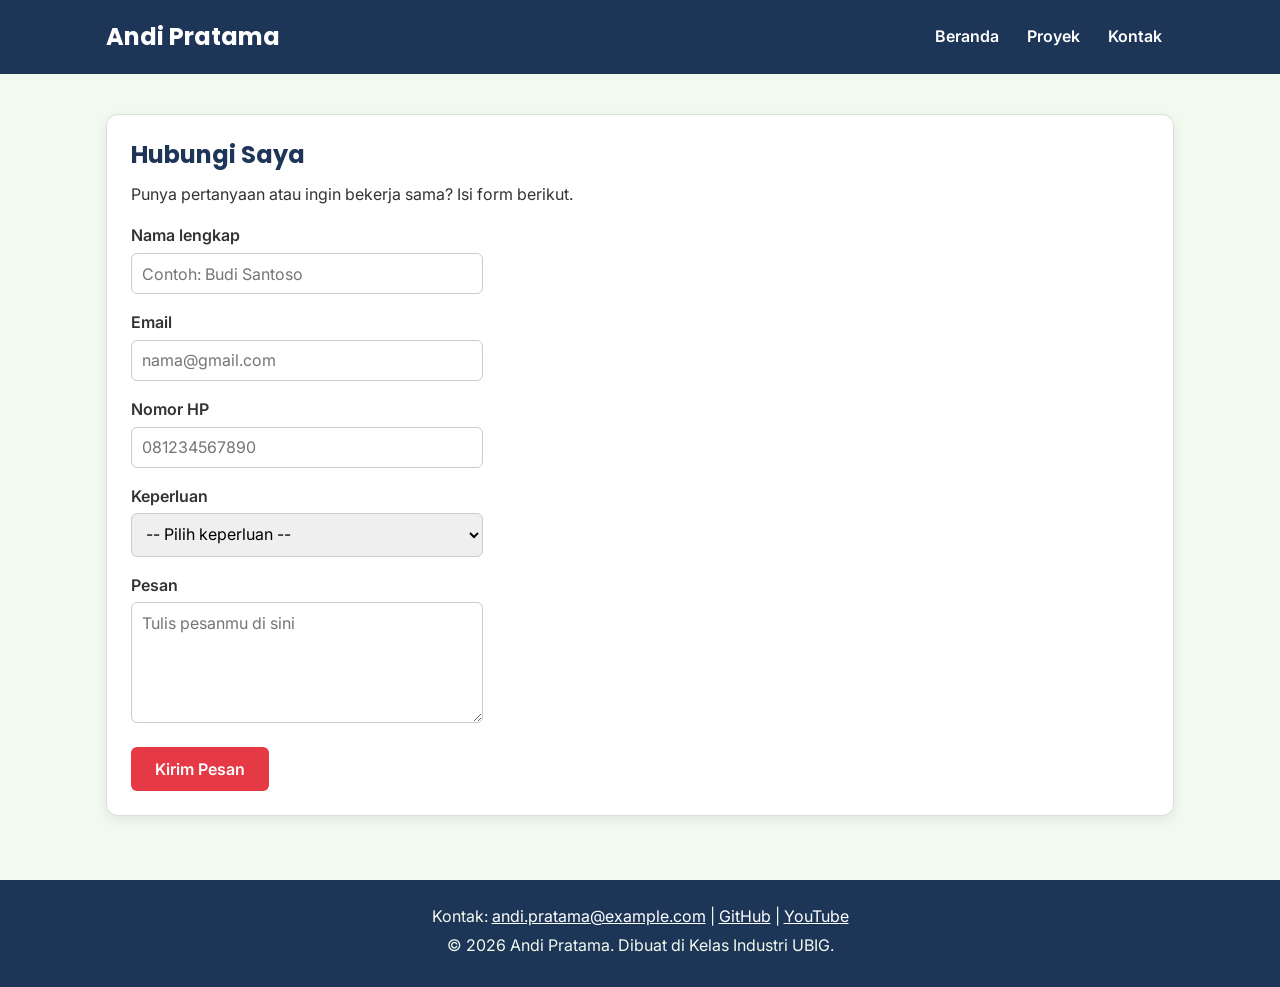
==== kontak.html @ 96350354 "feat: Portofolio v1" ====
<!DOCTYPE html>
<html lang="id">
<head>
  <meta charset="UTF-8">
  <meta name="viewport" content="width=device-width, initial-scale=1.0">
  <title>Andi Pratama | Kontak</title>
  <link rel="preconnect" href="https://fonts.googleapis.com">
  <link rel="preconnect" href="https://fonts.gstatic.com" crossorigin>
  <link href="https://fonts.googleapis.com/css2?family=Inter:wght@400;600&family=Poppins:wght@600;700&display=swap" rel="stylesheet">
  <link rel="stylesheet" href="css/style.css">
</head>
<body>
  <header>
    <div class="container navbar">
      <h1>Andi Pratama</h1>
      <nav class="menu-laptop">
        <ul>
          <li><a href="index.html">Beranda</a></li>
          <li><a href="proyek.html">Proyek</a></li>
          <li><a href="kontak.html">Kontak</a></li>
        </ul>
      </nav>
      <!-- Tantangan: menu ponsel yang bisa dibuka-tutup -->
      <details class="menu-ponsel">
        <summary>Menu</summary>
        <nav>
          <ul>
            <li><a href="index.html">Beranda</a></li>
            <li><a href="proyek.html">Proyek</a></li>
            <li><a href="kontak.html">Kontak</a></li>
          </ul>
        </nav>
      </details>
    </div>
  </header>

  <main>
    <div class="container">
      <section class="kartu">
        <h2>Hubungi Saya</h2>
        <p>Punya pertanyaan atau ingin bekerja sama? Isi form berikut.</p>

        <form>
          <p>
            <label for="nama">Nama lengkap</label><br>
            <input type="text" id="nama" name="nama" placeholder="Contoh: Budi Santoso" required>
          </p>
          <p>
            <label for="email">Email</label><br>
            <input type="email" id="email" name="email" placeholder="nama@gmail.com" required>
          </p>
          <p>
            <label for="hp">Nomor HP</label><br>
            <input type="tel" id="hp" name="hp" placeholder="081234567890" required>
          </p>
          <p>
            <label for="keperluan">Keperluan</label><br>
            <select id="keperluan" name="keperluan" required>
              <option value="">-- Pilih keperluan --</option>
              <option value="bertanya">Bertanya</option>
              <option value="kerja-sama">Kerja sama proyek</option>
              <option value="lainnya">Lainnya</option>
            </select>
          </p>
          <p>
            <label for="pesan">Pesan</label><br>
            <textarea id="pesan" name="pesan" rows="5" cols="40" placeholder="Tulis pesanmu di sini" required></textarea>
          </p>
          <button type="submit">Kirim Pesan</button>
        </form>
      </section>
    </div>
  </main>

  <footer>
    <p>Kontak: <a href="mailto:andi.pratama@example.com">andi.pratama@example.com</a> |
      <a href="https://github.com/" target="_blank">GitHub</a> |
      <a href="https://www.youtube.com/" target="_blank">YouTube</a></p>
    <p>&copy; 2026 Andi Pratama. Dibuat di Kelas Industri UBIG.</p>
  </footer>
</body>
</html>
---- css/style.css ----
/* Gaya portofolio Andi Pratama
   Palet: #1D3557 (utama), #E63946 (aksen), #F1FAEE (latar)
   Huruf: Poppins (judul), Inter (isi)
   Tata letak: mobile first, titik ubah 768px (tablet) dan 1024px (laptop) */

/* 1. Reset */
* {
  box-sizing: border-box;
  margin: 0;
}

img {
  max-width: 100%;
  height: auto;
}

/* 2. Dasar halaman: warna dan huruf */
body {
  font-family: "Inter", Arial, sans-serif;
  font-size: 1rem;
  line-height: 1.6;
  color: #333333;
  background-color: #F1FAEE;
}

h1, h2, h3 {
  font-family: "Poppins", Arial, sans-serif;
  color: #1D3557;
  line-height: 1.3;
}

h2 {
  margin-bottom: 0.75rem;
}

p, ul, ol {
  margin-bottom: 1rem;
}

a {
  color: #E63946;
}

/* 3. Wadah, header, dan menu */
.container {
  max-width: 1100px;
  margin: 0 auto;
  padding: 0 1rem;
}

header {
  background-color: #1D3557;
  color: #FFFFFF;
  padding: 1rem 0;
}

header h1 {
  color: #FFFFFF;
  font-size: 1.5rem;
}

.navbar {
  display: flex;
  flex-wrap: wrap;
  justify-content: space-between;
  align-items: center;
  gap: 0.5rem;
}

nav ul {
  display: flex;
  gap: 0.25rem;
  padding: 0;
  margin: 0;
  list-style: none;
}

nav a {
  display: inline-block;
  padding: 0.5rem 0.75rem;
  border-radius: 6px;
  color: #FFFFFF;
  font-weight: 600;
  text-decoration: none;
}

/* Tantangan: menu ponsel buka-tutup dengan details */
.menu-laptop {
  display: none;
}

.menu-ponsel summary {
  padding: 0.5rem 0.75rem;
  border: 1px solid #FFFFFF;
  border-radius: 6px;
  font-weight: 600;
  cursor: pointer;
}

.menu-ponsel ul {
  flex-direction: column;
  margin-top: 0.5rem;
}

/* 4. Isi utama, hero, dan kartu */
main {
  padding: 1.5rem 0;
}

.hero {
  display: flex;
  flex-direction: column;
  align-items: center;
  gap: 1.5rem;
  padding: 1rem 0 2rem;
  text-align: center;
}

.hero img {
  border: 4px solid #E63946;
  border-radius: 50%;
}

.hero h2 {
  font-size: 2rem;
}

.tombol {
  display: inline-block;
  padding: 0.75rem 1.5rem;
  border-radius: 6px;
  background-color: #E63946;
  color: #FFFFFF;
  font-weight: 600;
  text-decoration: none;
}

.kartu {
  background-color: #FFFFFF;
  padding: 1rem;
  margin-bottom: 1.5rem;
  border: 1px solid #DDDDDD;
  border-radius: 12px;
  box-shadow: 0 4px 12px rgba(0, 0, 0, 0.08);
}

.daftar-kartu {
  display: flex;
  flex-wrap: wrap;
  gap: 1.5rem;
  margin-bottom: 1.5rem;
}

.daftar-kartu .kartu {
  flex: 1 1 280px;
  margin-bottom: 0;
}

article img {
  border-radius: 8px;
  border: 1px solid #DDDDDD;
}

/* 5. Tabel */
table {
  border-collapse: collapse;
}

caption {
  font-weight: 600;
  text-align: left;
  margin-bottom: 0.5rem;
}

th, td {
  border: 1px solid #CCCCCC;
  padding: 0.5rem 0.75rem;
  text-align: left;
}

th {
  background-color: #1D3557;
  color: #FFFFFF;
}

/* 6. Form */
label {
  font-weight: 600;
}

input, select, textarea {
  width: 100%;
  max-width: 22rem;
  padding: 0.6rem;
  margin-top: 0.25rem;
  border: 1px solid #CCCCCC;
  border-radius: 6px;
  font-family: inherit;
  font-size: 1rem;
}

button {
  padding: 0.75rem 1.5rem;
  border: none;
  border-radius: 6px;
  background-color: #E63946;
  color: #FFFFFF;
  font-family: inherit;
  font-size: 1rem;
  font-weight: 600;
  cursor: pointer;
}

/* 7. Footer */
footer {
  background-color: #1D3557;
  color: #F1FAEE;
  text-align: center;
  padding: 1.5rem;
}

footer p {
  margin-bottom: 0.25rem;
}

footer a {
  color: #FFFFFF;
}

/* 8. Tablet: lebar layar 768px ke atas */
@media (min-width: 768px) {
  .menu-laptop {
    display: block;
  }

  .menu-ponsel {
    display: none;
  }

  .hero {
    flex-direction: row;
    padding: 2rem 0 3rem;
    text-align: left;
  }

  .kartu {
    padding: 1.5rem;
  }
}

/* 9. Laptop: lebar layar 1024px ke atas */
@media (min-width: 1024px) {
  main {
    padding: 2.5rem 0;
  }

  .hero {
    gap: 3rem;
  }

  .hero h2 {
    font-size: 2.75rem;
  }
}
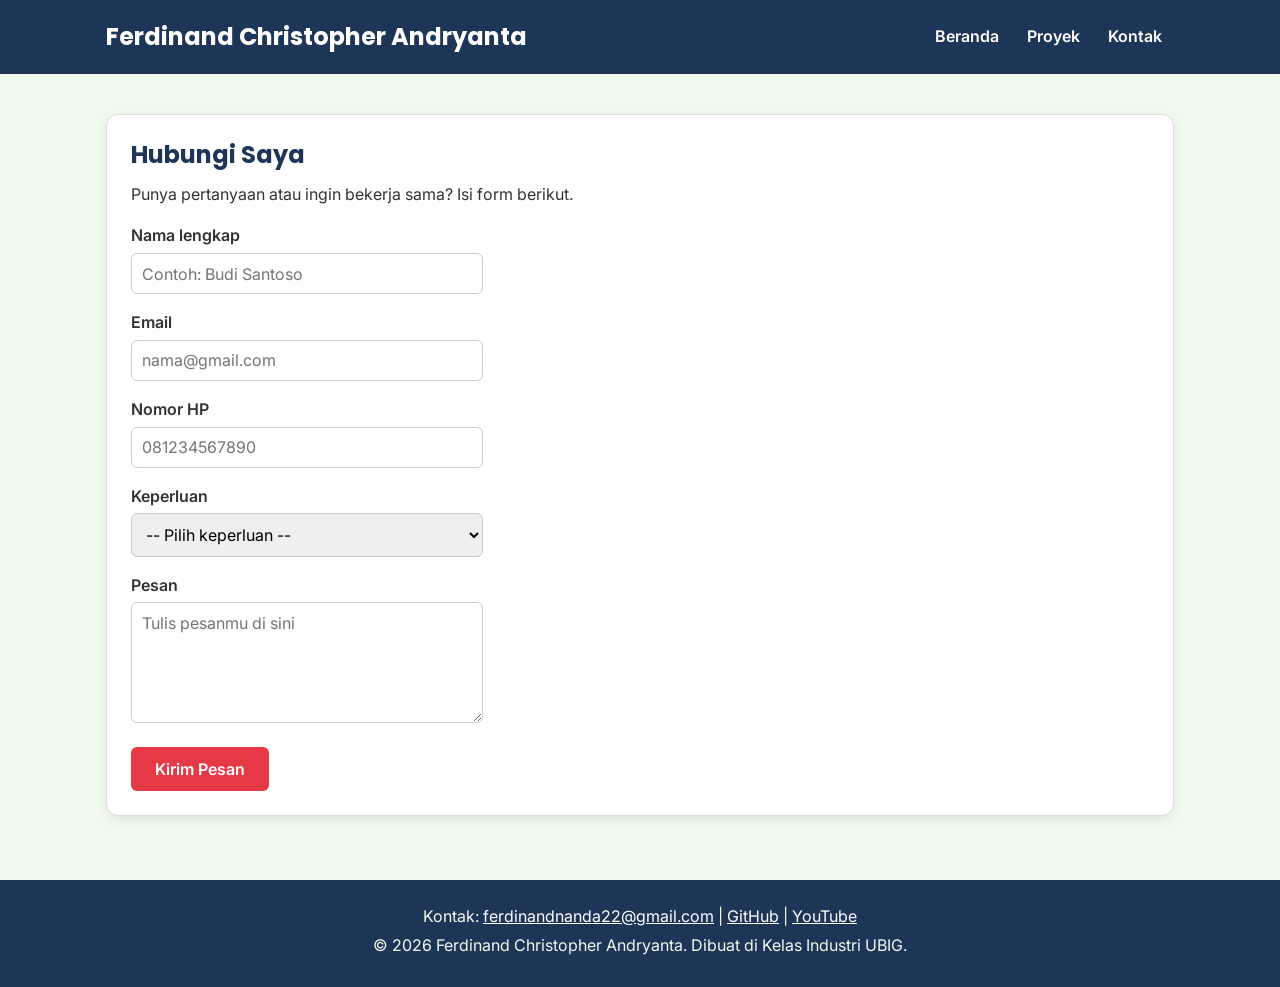
==== commit f35a9993: "mengubah: footer" ====
--- a/kontak.html
+++ b/kontak.html
@@ -3,7 +3,7 @@
 <head>
   <meta charset="UTF-8">
   <meta name="viewport" content="width=device-width, initial-scale=1.0">
-  <title>Andi Pratama | Kontak</title>
+  <title> Ferdinand Christopher Andryanta| Kontak</title>
   <link rel="preconnect" href="https://fonts.googleapis.com">
   <link rel="preconnect" href="https://fonts.gstatic.com" crossorigin>
   <link href="https://fonts.googleapis.com/css2?family=Inter:wght@400;600&family=Poppins:wght@600;700&display=swap" rel="stylesheet">
@@ -12,7 +12,7 @@
 <body>
   <header>
     <div class="container navbar">
-      <h1>Andi Pratama</h1>
+      <h1>Ferdinand Christopher Andryanta</h1>
       <nav class="menu-laptop">
         <ul>
           <li><a href="index.html">Beranda</a></li>
@@ -73,10 +73,10 @@
   </main>
 
   <footer>
-    <p>Kontak: <a href="mailto:andi.pratama@example.com">andi.pratama@example.com</a> |
+    <p>Kontak: <a href="mailto:ferdinandnanda22@gmail.com">ferdinandnanda22@gmail.com</a> |
       <a href="https://github.com/" target="_blank">GitHub</a> |
       <a href="https://www.youtube.com/" target="_blank">YouTube</a></p>
-    <p>&copy; 2026 Andi Pratama. Dibuat di Kelas Industri UBIG.</p>
+    <p>&copy; 2026 Ferdinand Christopher Andryanta. Dibuat di Kelas Industri UBIG.</p>
   </footer>
 </body>
 </html>
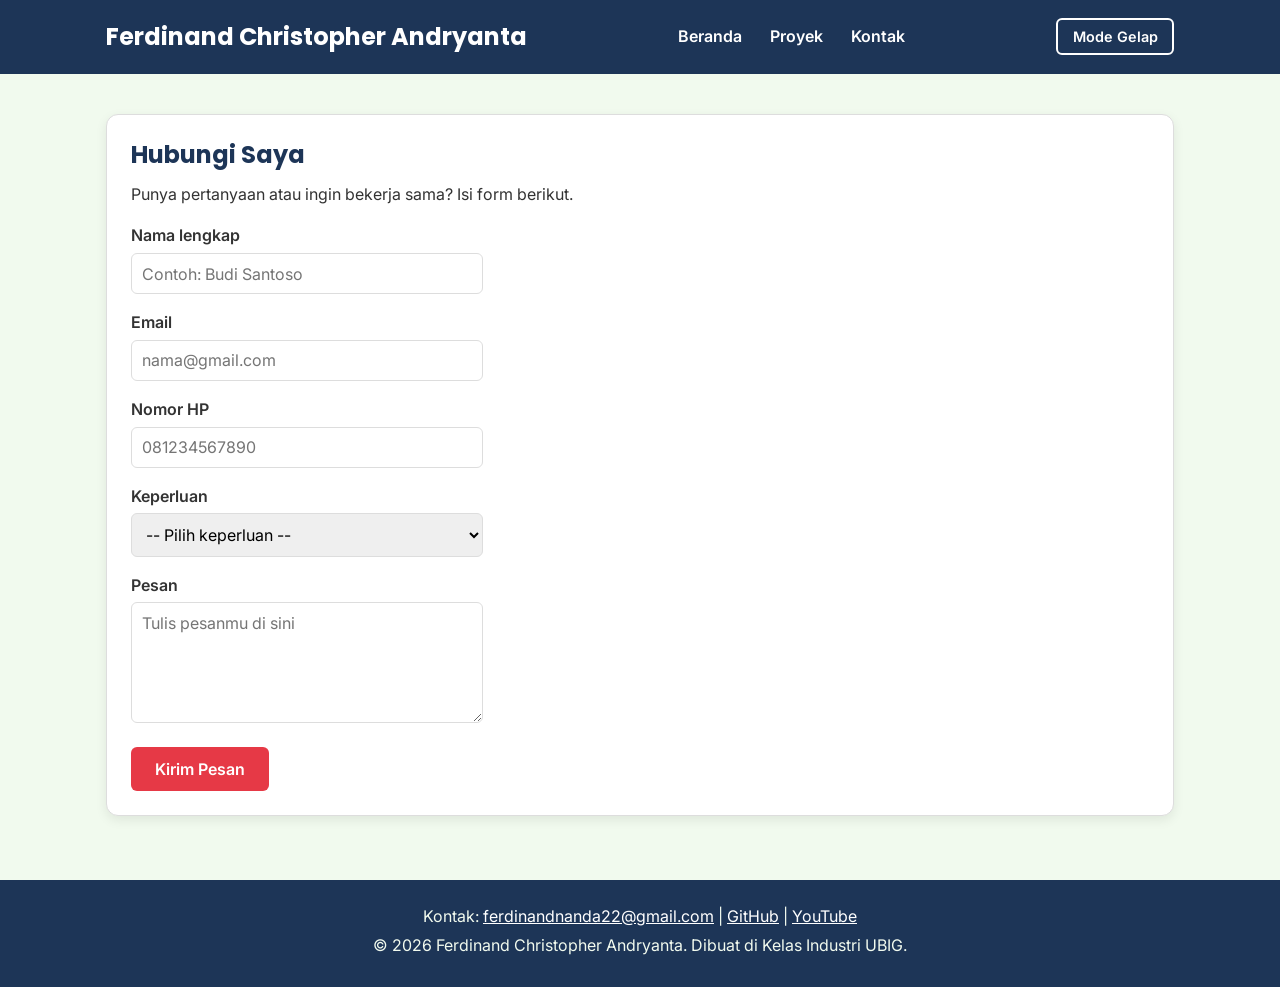
==== commit 37c89fab: "feat: Menambah Keahlian dinamis, mode gelap, dan filter proyek" ====
--- a/kontak.html
+++ b/kontak.html
@@ -8,6 +8,7 @@
   <link rel="preconnect" href="https://fonts.gstatic.com" crossorigin>
   <link href="https://fonts.googleapis.com/css2?family=Inter:wght@400;600&family=Poppins:wght@600;700&display=swap" rel="stylesheet">
   <link rel="stylesheet" href="css/style.css">
+  <script src="JS/main.js" defer></script>
 </head>
 <body>
   <header>
@@ -20,6 +21,9 @@
           <li><a href="kontak.html">Kontak</a></li>
         </ul>
       </nav>
+
+      <button type="button" id="tombol-tema" class="tombol-tema">Mode Gelap</button>
+
       <!-- Tantangan: menu ponsel yang bisa dibuka-tutup -->
       <details class="menu-ponsel">
         <summary>Menu</summary>
--- a/css/style.css
+++ b/css/style.css
@@ -19,13 +19,13 @@
   font-family: "Inter", Arial, sans-serif;
   font-size: 1rem;
   line-height: 1.6;
-  color: #333333;
-  background-color: #F1FAEE;
+  color: var(--warna-teks);
+  background-color: var(--warna-latar);
 }
 
 h1, h2, h3 {
   font-family: "Poppins", Arial, sans-serif;
-  color: #1D3557;
+  color: var(--warna-judul);
   line-height: 1.3;
 }
 
@@ -38,7 +38,7 @@
 }
 
 a {
-  color: #E63946;
+  color: var(--warna-tautan);
 }
 
 /* 3. Wadah, header, dan menu */
@@ -49,7 +49,7 @@
 }
 
 header {
-  background-color: #1D3557;
+  background-color: var(--warna-utama);
   color: #FFFFFF;
   padding: 1rem 0;
 }
@@ -136,10 +136,10 @@
 }
 
 .kartu {
-  background-color: #FFFFFF;
+  background-color: var(--warna-kartu);
   padding: 1rem;
   margin-bottom: 1.5rem;
-  border: 1px solid #DDDDDD;
+  border: 1px solid var(--warna-garis);
   border-radius: 12px;
   box-shadow: 0 4px 12px rgba(0, 0, 0, 0.08);
 }
@@ -158,7 +158,7 @@
 
 article img {
   border-radius: 8px;
-  border: 1px solid #DDDDDD;
+  border: 1px solid var(--warna-garis);
 }
 
 /* 5. Tabel */
@@ -173,13 +173,13 @@
 }
 
 th, td {
-  border: 1px solid #CCCCCC;
+  border: 1px solid var(--warna-garis);
   padding: 0.5rem 0.75rem;
   text-align: left;
 }
 
 th {
-  background-color: #1D3557;
+  background-color: var(--warna-utama);
   color: #FFFFFF;
 }
 
@@ -193,7 +193,7 @@
   max-width: 22rem;
   padding: 0.6rem;
   margin-top: 0.25rem;
-  border: 1px solid #CCCCCC;
+  border: 1px solid var(--warna-garis);
   border-radius: 6px;
   font-family: inherit;
   font-size: 1rem;
@@ -213,7 +213,7 @@
 
 /* 7. Footer */
 footer {
-  background-color: #1D3557;
+  background-color: var(--warna-utama);
   color: #F1FAEE;
   text-align: center;
   padding: 1.5rem;
@@ -262,3 +262,60 @@
     font-size: 2.75rem;
   }
 }
+
+/* 10. Tombol tema, filter, dan label kategori */
+.tombol-tema {
+  padding: 0.5rem 0.9rem;
+  border: 2px solid #FFFFFF;
+  background-color: transparent;
+  font-size: 0.9rem;
+}
+
+:root {
+  --warna-utama: #1D3557;
+  --warna-judul: #1D3557;
+  --warna-tautan: #E63946;
+  --warna-latar: #F1FAEE;
+  --warna-teks: #333333;
+  --warna-kartu: #FFFFFF;
+  --warna-garis: #DDDDDD;
+  color-scheme: light;
+}
+
+body.gelap {
+  --warna-utama: #0B1526;
+  --warna-judul: #A8DADC;
+  --warna-tautan: #FF8A8A;
+  --warna-latar: #121A24;
+  --warna-teks: #E3E8EE;
+  --warna-kartu: #1C2836;
+  --warna-garis: #34465A;
+  color-scheme: dark;
+}
+
+/* Animasi menu buka dan tutup */
+.menu-ponsel nav {
+    max-height: 0;
+    overflow: hidden;
+    opacity: 0;
+    transform: translateY(-12px);
+    transition:
+        max-height 0.4s ease,
+        opacity 0.3s ease,
+        transform 0.4s ease;
+}
+
+.menu-ponsel[open]:not(.menutup) nav {
+    max-height: 300px;
+    opacity: 1;
+    transform: translateY(0);
+}
+
+.menu-ponsel nav ul {
+    margin: 0;
+    padding: 10px 0;
+}
+
+.menu-ponsel summary {
+    cursor: pointer;
+}
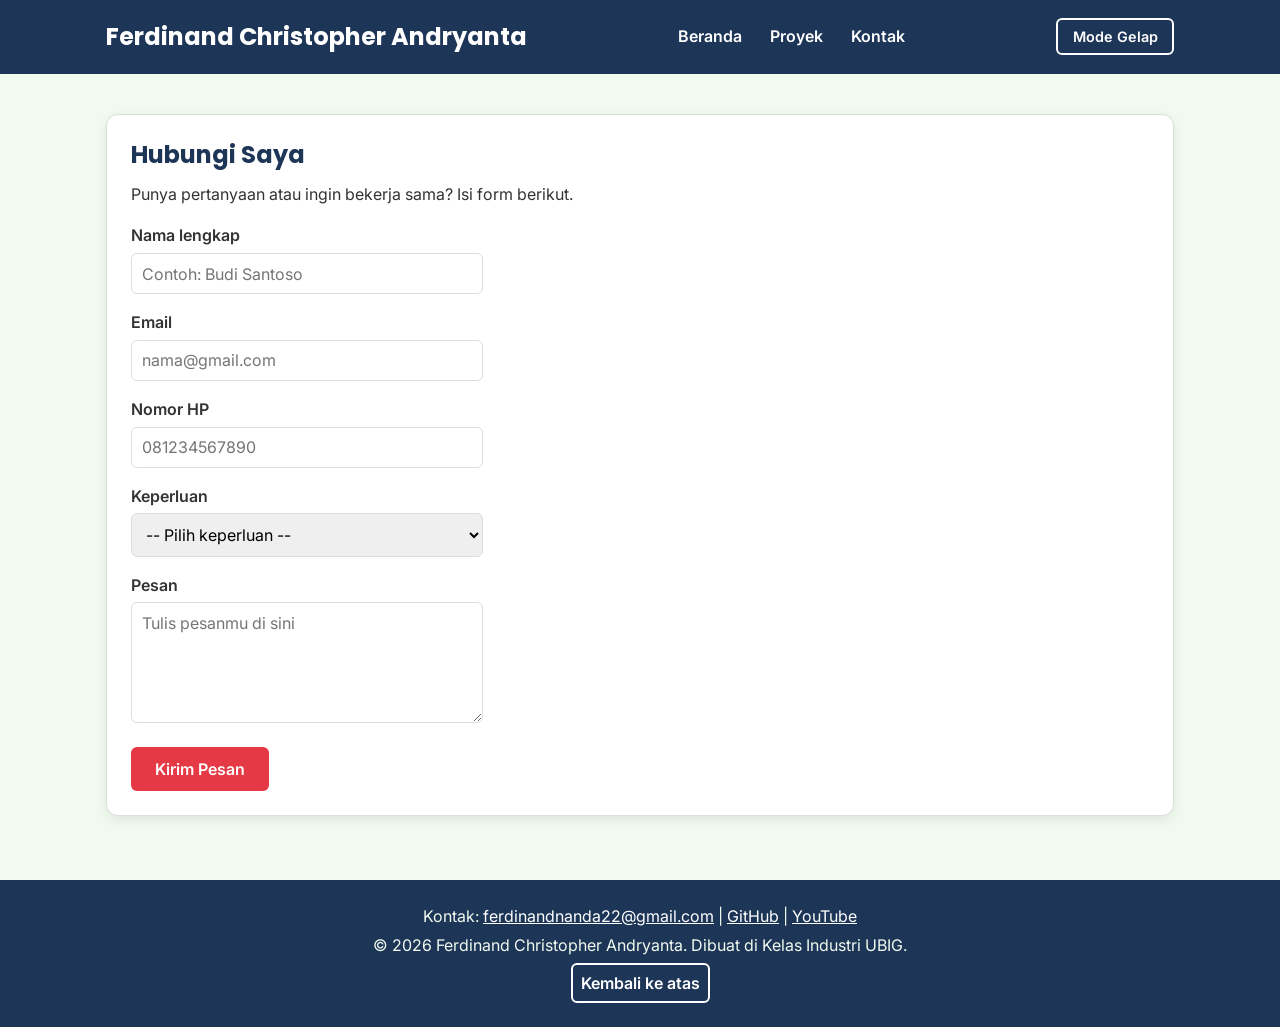
==== commit 0752dc82: "Feat: Tombol kembali ke atas dan perbaikan untuk nilai lighthouse" ====
--- a/kontak.html
+++ b/kontak.html
@@ -32,6 +32,7 @@
             <li><a href="index.html">Beranda</a></li>
             <li><a href="proyek.html">Proyek</a></li>
             <li><a href="kontak.html">Kontak</a></li>
+            <li><a href="Kantin/kantin.html">Kasir Kantin</a></li>
           </ul>
         </nav>
       </details>
@@ -81,6 +82,7 @@
       <a href="https://github.com/" target="_blank">GitHub</a> |
       <a href="https://www.youtube.com/" target="_blank">YouTube</a></p>
     <p>&copy; 2026 Ferdinand Christopher Andryanta. Dibuat di Kelas Industri UBIG.</p>
+    <button type="button" id="tombol-atas" class="tombol-atas">Kembali ke atas</button>
   </footer>
 </body>
 </html>
--- a/css/style.css
+++ b/css/style.css
@@ -318,4 +318,11 @@
 
 .menu-ponsel summary {
     cursor: pointer;
+}
+
+/* 12. Tombol kembali ke atas halaman */
+.tombol-atas {
+  background-color: transparent;
+  border: 2px solid white;
+  padding: 0.5rem;
 }
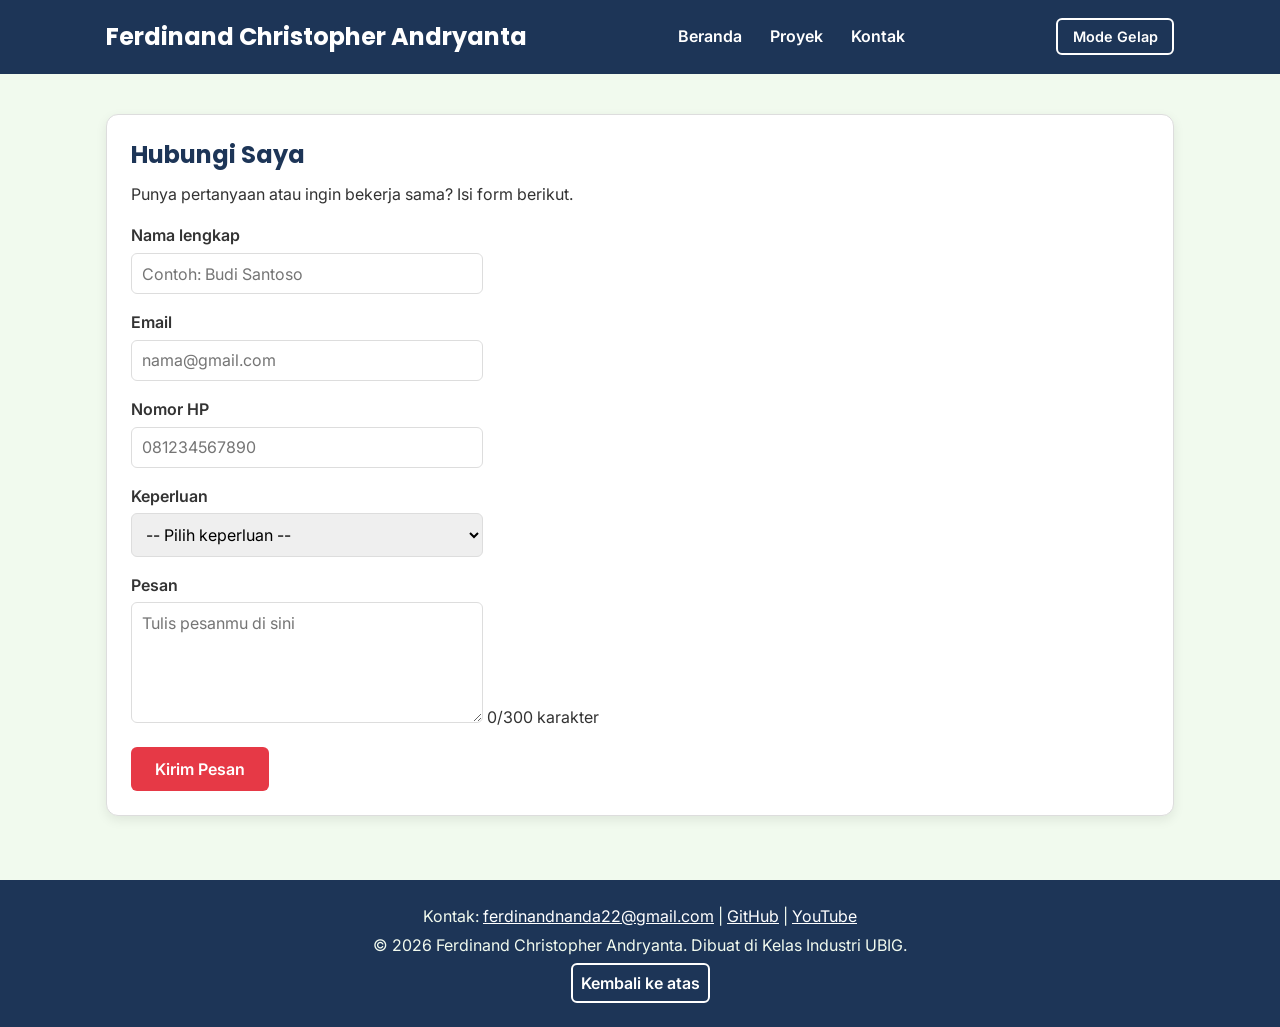
==== commit eadfdeed: "fix: Counter huruf di halaman kontak" ====
--- a/kontak.html
+++ b/kontak.html
@@ -70,6 +70,7 @@
           <p>
             <label for="pesan">Pesan</label><br>
             <textarea id="pesan" name="pesan" rows="5" cols="40" placeholder="Tulis pesanmu di sini" required></textarea>
+            <span id="hitung-karakter" class="keterangan">0/300 karakter</span>
           </p>
           <button type="submit">Kirim Pesan</button>
         </form>
